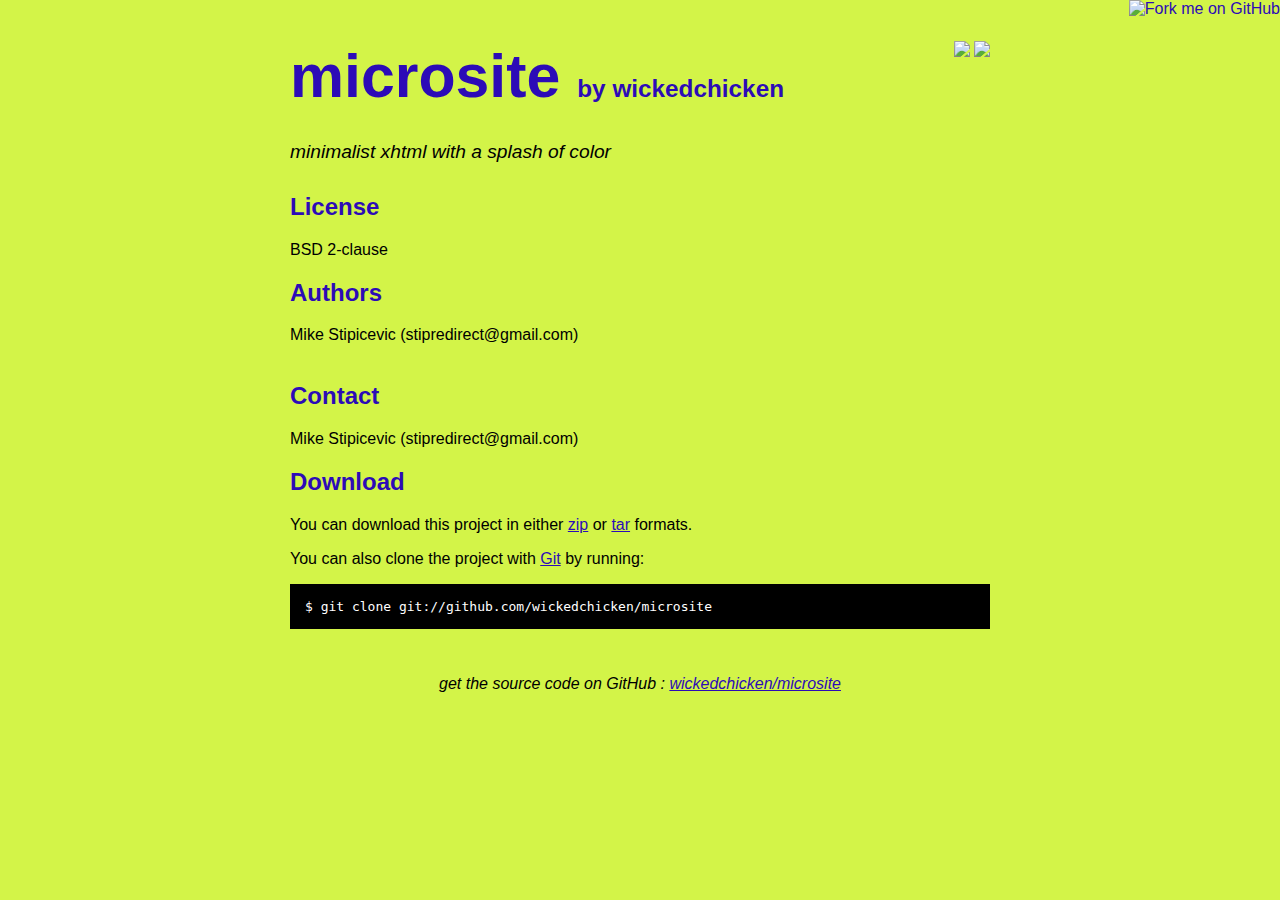
==== index.html @ 4ed4843c "github generated gh-pages branch" ====
<!DOCTYPE html>
<html>
<head>
  <meta charset='utf-8'>

  <title>wickedchicken/microsite @ GitHub</title>

  <style type="text/css">
    body {
      margin-top: 1.0em;
      background-color: #d3f448;
      font-family: Helvetica, Arial, FreeSans, san-serif;
      color: #000000;
    }
    #container {
      margin: 0 auto;
      width: 700px;
    }
    h1 { font-size: 3.8em; color: #2c0bb7; margin-bottom: 3px; }
    h1 .small { font-size: 0.4em; }
    h1 a { text-decoration: none }
    h2 { font-size: 1.5em; color: #2c0bb7; }
    h3 { text-align: center; color: #2c0bb7; }
    a { color: #2c0bb7; }
    .description { font-size: 1.2em; margin-bottom: 30px; margin-top: 30px; font-style: italic;}
    .download { float: right; }
    pre { background: #000; color: #fff; padding: 15px;}
    hr { border: 0; width: 80%; border-bottom: 1px solid #aaa}
    .footer { text-align:center; padding-top:30px; font-style: italic; }
  </style>
</head>

<body>
  <a href="http://github.com/wickedchicken/microsite"><img style="position: absolute; top: 0; right: 0; border: 0;" src="http://s3.amazonaws.com/github/ribbons/forkme_right_darkblue_121621.png" alt="Fork me on GitHub" /></a>

  <div id="container">

    <div class="download">
      <a href="http://github.com/wickedchicken/microsite/zipball/master">
        <img border="0" width="90" src="http://github.com/images/modules/download/zip.png"></a>
      <a href="http://github.com/wickedchicken/microsite/tarball/master">
        <img border="0" width="90" src="http://github.com/images/modules/download/tar.png"></a>
    </div>

    <h1><a href="http://github.com/wickedchicken/microsite">microsite</a>
      <span class="small">by <a href="http://github.com/wickedchicken">wickedchicken</a></span></h1>

    <div class="description">
      minimalist xhtml with a splash of color
    </div>

    <h2>License</h2>
<p>BSD 2-clause</p>
<h2>Authors</h2>
<p>Mike Stipicevic (stipredirect@gmail.com)<br/><br/>      </p>
<h2>Contact</h2>
<p>Mike Stipicevic (stipredirect@gmail.com)<br/>      </p>


    <h2>Download</h2>
    <p>
      You can download this project in either
      <a href="http://github.com/wickedchicken/microsite/zipball/master">zip</a> or
      <a href="http://github.com/wickedchicken/microsite/tarball/master">tar</a> formats.
    </p>
    <p>You can also clone the project with <a href="http://git-scm.com">Git</a>
      by running:
      <pre>$ git clone git://github.com/wickedchicken/microsite</pre>
    </p>

    <div class="footer">
      get the source code on GitHub : <a href="http://github.com/wickedchicken/microsite">wickedchicken/microsite</a>
    </div>

  </div>

  
</body>
</html>
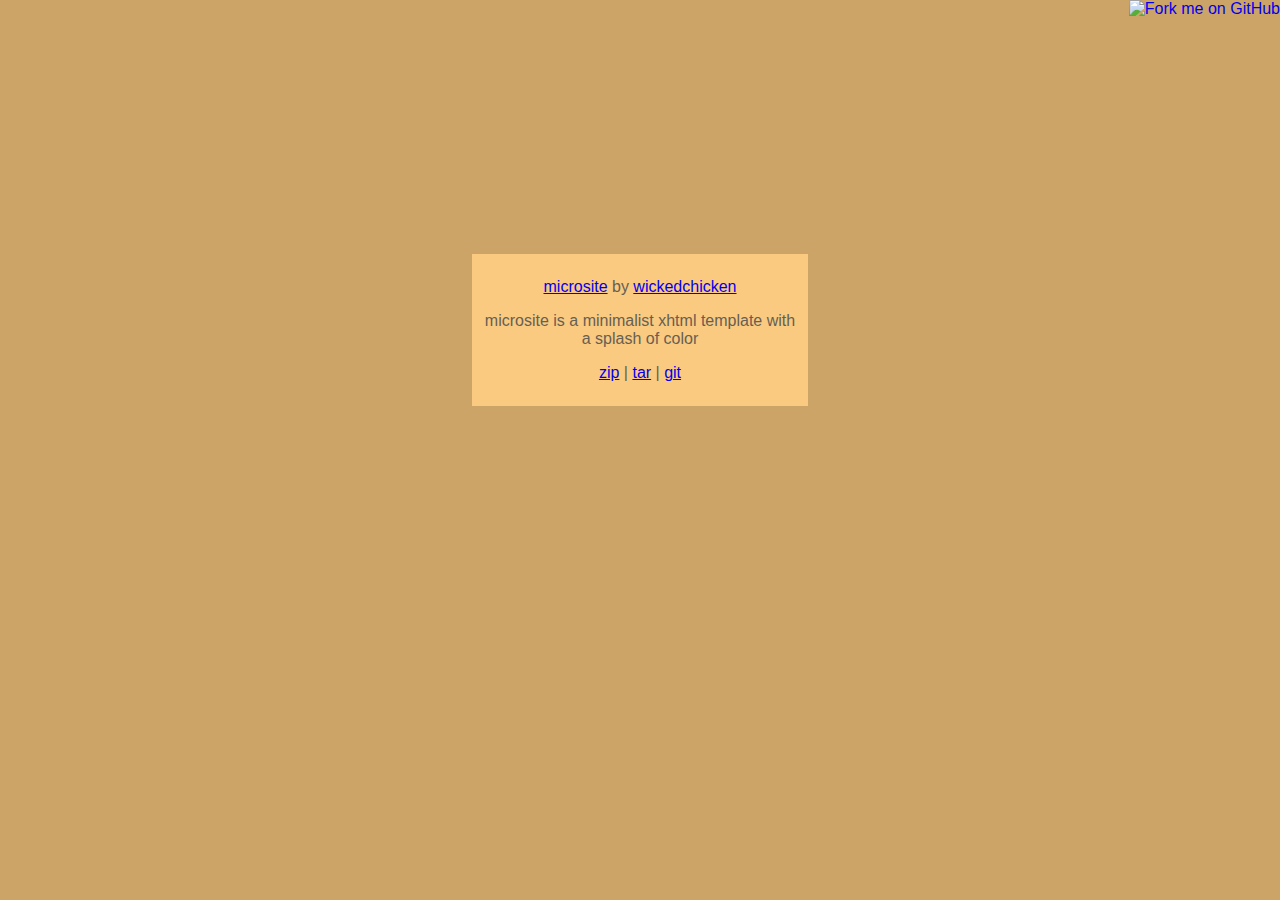
==== commit f082fa1d: "removed offending !" ====
--- a/index.html
+++ b/index.html
@@ -1,82 +1,40 @@
-<!DOCTYPE html>
-<html>
+<!DOCTYPE html PUBLIC "-//W3C//DTD XHTML 1.0 Strict//EN" "http://www.w3.org/TR/xhtml1/DTD/xhtml1-strict.dtd">
+<!-- another microsite joint http://wickedchicken.github.com/microsite/ -->
+<html xmlns="http://www.w3.org/1999/xhtml">
 <head>
-  <meta charset='utf-8'>
-
-  <title>wickedchicken/microsite @ GitHub</title>
-
-  <style type="text/css">
-    body {
-      margin-top: 1.0em;
-      background-color: #d3f448;
-      font-family: Helvetica, Arial, FreeSans, san-serif;
-      color: #000000;
-    }
-    #container {
-      margin: 0 auto;
-      width: 700px;
-    }
-    h1 { font-size: 3.8em; color: #2c0bb7; margin-bottom: 3px; }
-    h1 .small { font-size: 0.4em; }
-    h1 a { text-decoration: none }
-    h2 { font-size: 1.5em; color: #2c0bb7; }
-    h3 { text-align: center; color: #2c0bb7; }
-    a { color: #2c0bb7; }
-    .description { font-size: 1.2em; margin-bottom: 30px; margin-top: 30px; font-style: italic;}
-    .download { float: right; }
-    pre { background: #000; color: #fff; padding: 15px;}
-    hr { border: 0; width: 80%; border-bottom: 1px solid #aaa}
-    .footer { text-align:center; padding-top:30px; font-style: italic; }
-  </style>
+  <title>microsite</title>
+  <meta http-equiv="Content-Type" content="text/html; charset=UTF-8" />
+  <link rel="stylesheet" type="text/css" href="splash.css" media="screen" />
 </head>
-
 <body>
   <a href="http://github.com/wickedchicken/microsite"><img style="position: absolute; top: 0; right: 0; border: 0;" src="http://s3.amazonaws.com/github/ribbons/forkme_right_darkblue_121621.png" alt="Fork me on GitHub" /></a>
 
-  <div id="container">
+<div id="chunk">
+  <div id="main">
+    <p>
+    <a href="http://github.com/wickedchicken/microsite">microsite</a>
+    <span class="small">by <a href="http://github.com/wickedchicken">wickedchicken</a></span>
+    </p>
+    <p>microsite is a minimalist xhtml template with a splash of color</p>
+    <p>
+      <a href="http://github.com/wickedchicken/microsite/zipball/master">zip</a> |
+      <a href="http://github.com/wickedchicken/microsite/tarball/master">tar</a> |
+      <a href="http://github.com/wickedchicken/microsite">git</a>
+    </p>
+  </div>
+</div>
 
-    <div class="download">
-      <a href="http://github.com/wickedchicken/microsite/zipball/master">
-        <img border="0" width="90" src="http://github.com/images/modules/download/zip.png"></a>
-      <a href="http://github.com/wickedchicken/microsite/tarball/master">
-        <img border="0" width="90" src="http://github.com/images/modules/download/tar.png"></a>
-    </div>
+<script type="text/javascript">
+  var gaJsHost = (("https:" == document.location.protocol) ? "https://ssl." : "http://www.");
+  document.write(unescape("%3Cscript src='" + gaJsHost + "google-analytics.com/ga.js' type='text/javascript'%3E%3C/script%3E"));
+</script>
+<script type="text/javascript">
+  try {
+    var pageTracker = _gat._getTracker("UA-24997947-1");
+    pageTracker._setDomainName("none");
+    pageTracker._setAllowLinker(true);
+    pageTracker._trackPageview();
+  } catch(err) {}</script>
 
-    <h1><a href="http://github.com/wickedchicken/microsite">microsite</a>
-      <span class="small">by <a href="http://github.com/wickedchicken">wickedchicken</a></span></h1>
-
-    <div class="description">
-      minimalist xhtml with a splash of color
-    </div>
-
-    <h2>License</h2>
-<p>BSD 2-clause</p>
-<h2>Authors</h2>
-<p>Mike Stipicevic (stipredirect@gmail.com)-<br/>-<br/>      </p>
-<h2>Contact</h2>
-<p>Mike Stipicevic (stipredirect@gmail.com)-<br/>      </p>
-
-
-    <h2>Download</h2>
-    <p>
-      You can download this project in either
-      <a href="http://github.com/wickedchicken/microsite/zipball/master">zip</a> or
-      <a href="http://github.com/wickedchicken/microsite/tarball/master">tar</a> formats.
-    </p>
-    <p>You can also clone the project with <a href="http://git-scm.com">Git</a>
-      by running:
-      <pre>$ git clone git://github.com/wickedchicken/microsite</pre>
-    </p>
-
-    <div class="footer">
-      get the source code on GitHub : <a href="http://github.com/wickedchicken/microsite">wickedchicken/microsite</a>
-    </div>
-
-  </div>
-
-  
 </body>
 </html>
--- a/splash.css
+++ b/splash.css
@@ -0,0 +1,22 @@
+/* another microsite joint https://github.com/wickedchicken/microsite */
+body { 
+font: 1em Helvetica, Arial, sans-serif;
+background: #CCA468;
+text-align: center;
+}
+
+#chunk {  
+background: #FACA81;
+margin: 0 auto;
+margin-top: 30ex;
+margin-bottom: 10ex;
+padding: 0.5em;
+width: 20em;
+}
+
+#main {  
+font: 1em Verdana, Arial, Helvetica, sans-serif;
+/* color: #675F53; */
+color: #675F53;
+clear: both;
+}
